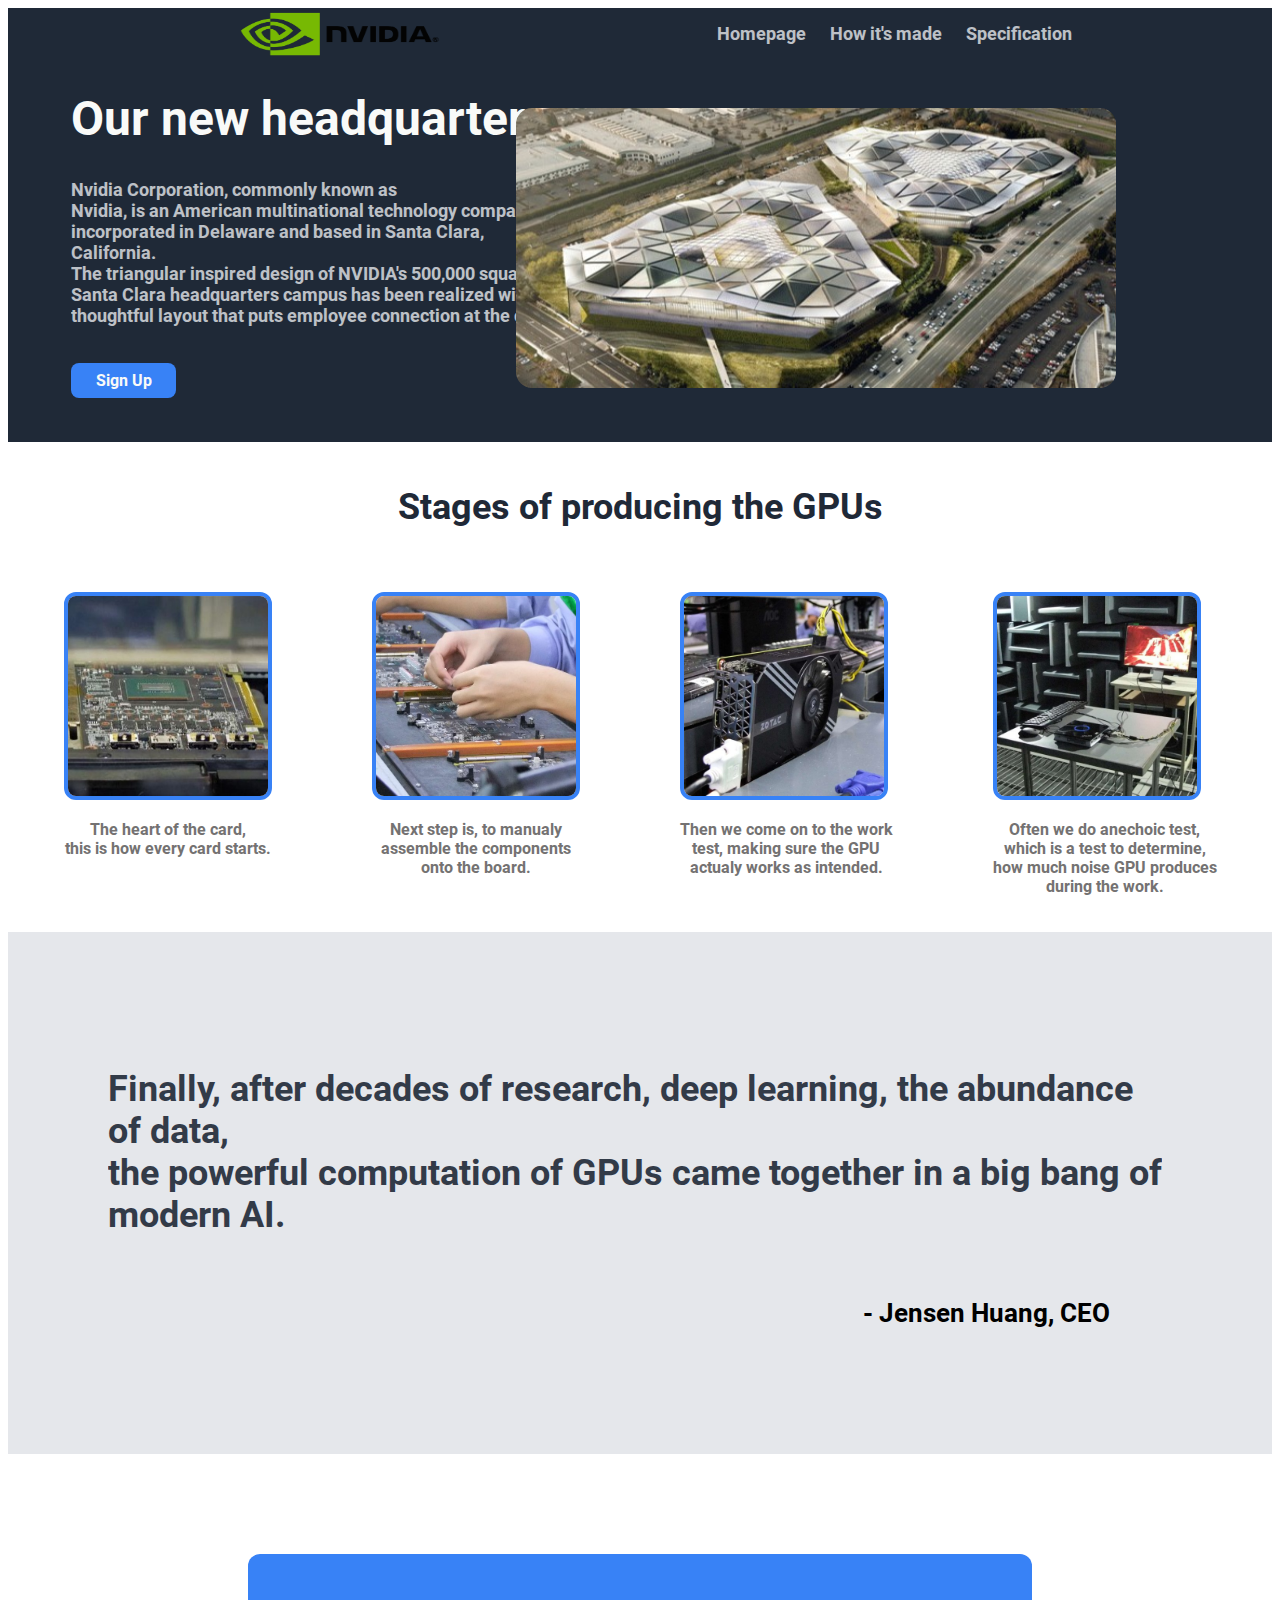
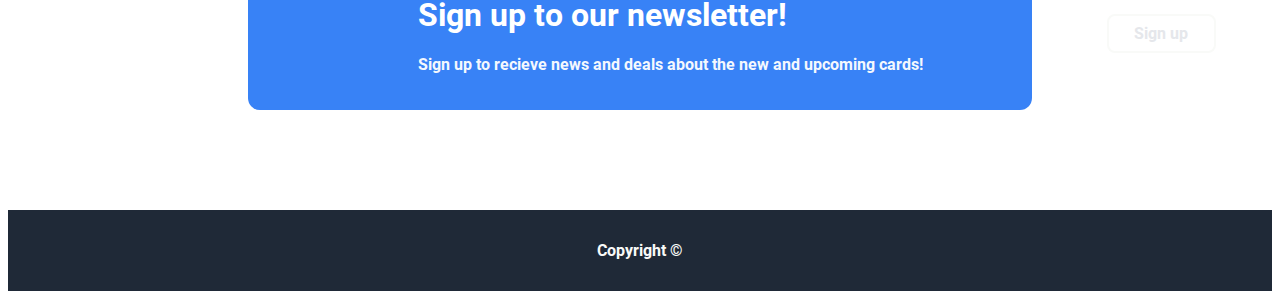
==== pages/how-its-made.html @ 54e4ecca "v2" ====
<!DOCTYPE html>
<html>
    <head>
        <meta charset="utf-8">
        <meta http-equiv="X-UA-Compatible" content="IE=edge">
        <title>How it's made</title>
        <meta name="description" content="">
        <meta name="viewport" content="width=device-width, initial-scale=1">
        <link rel="stylesheet" href="../css/style.css">
    </head>
    <body>
        <div class="header-section">
            <div class="header-navigation">
                <img class="company-logo" src="../images/nvidia logo.png" alt="nvidia company logo">
                <div class="header-nav-links">
                    <a class="link" href="../index.html">Homepage</a>
                    <a class="link" href="./how-its-made.html">How it's made</a>
                    <a class="link" href="./specification.html">Specification</a>
                </div>
            </div>
            <div class="him-header-text">
                <div class="him-header-main-text">
                    <h1 class="header-title">Our new headquarters</h1>
                    <p class="about-the-card">Nvidia Corporation, commonly known as<br>
                        Nvidia, is an American multinational technology company<br>
                        incorporated in Delaware and based in Santa Clara, California.<br>
                        The triangular inspired design of NVIDIA's 500,000 square foot <br>
                        Santa Clara headquarters campus has been realized with a <br>
                        thoughtful layout that puts employee connection at the core.</p><br>
                    <div class="header-button">
                        <a class="header-button-text">Sign Up</a>
                    </div>
                </div>
                <div class="him-header-image-box">
                    <img class="header-image" id="headquarters" src="../images/nvidia headquarters_555x293.jpeg" alt="Our Glorious RTX3090 Ti graphics card">
                </div>
            </div>
        </div>
        <div class="info-section">
            <h1 class="info-section-title">Stages of producing the GPUs</h1>
        </div>
        <div class="info-section-main">
            <div class="info-section-pictureboxes">
                <img class="info-section-picture" src="../images/the heart of the card.jpeg" alt="Picture of the bare board, showing it's processor">
                <p class="info-section-label">The heart of the card,<br>
                    this is how every card starts.</p>
            </div>
            <div class="info-section-pictureboxes">
                <img class="info-section-picture" src="../images/Manual component insertion.jpeg" alt="Picture of a worker manualy instaling components onto the board">
                <p class="info-section-label">Next step is, to manualy<br>
                    assemble the components<br>
                    onto the board.</p>
            </div>
            <div class="info-section-pictureboxes">
                <img class="info-section-picture" src="../images/Graphics card testing.jpeg" alt="Pictue of a GPU conected to the pc, for optimal work testing">
                <p class="info-section-label">Then we come on to the work<br>
                     test, making sure the GPU<br>
                    actualy works as intended.</p>
            </div>
            <div class="info-section-pictureboxes">
                <img class="info-section-picture" src="../images/Anechoic test chamber.jpeg" alt="Anechoic test chamber, to test how much noise the GPU produces">
                <p class="info-section-label">Often we do anechoic test,<br>
                    which is a test to determine,<br>
                    how much noise GPU produces<br>
                    during the work.<br></p>
            </div>
        </div>
        <div class="quote-section">
            <div class="quote-textbox">
                <p class="quote-text">Finally, after decades of research, deep learning, the abundance of data,<br>
                     the powerful computation of GPUs came together in a big bang of modern AI.<br></p>
            </div>
            <div class="quote-text-signature">
                <p>- Jensen Huang, CEO</p>
            </div>
        </div>
        <div class="newsletter-section">
            <div class="newsletter-text-section">
                <div class="newsletter-text">
                    <h1 class="newsletter-title">Sign up to our newsletter!</h1>
                    <p class="newsletter-paragraph">Sign up to recieve news and deals about the new and upcoming cards!</p>
                </div>
                <div class="newsletter-button">
                    <a class="newsletter-button-text">Sign up</a>
                </div>
            </div>
        </div>
        <div class="footer-section">
            <p class="footer-section-title">Copyright ©</p>
        </div>
    </body>
</html>
---- css/style.css ----
@font-face {
    font-family: 'Roboto';
    src: url(/fonts/Roboto-Bold.ttf) format('truetype');
}
@font-face {
    font-family: 'Roboto Italic';
    src: url(/fonts/Roboto-LightItalic.ttf) format('truetype');
}
* {
    font-family: 'Roboto', sans-serif;
}
.header-section {
    background-color: #1f2937;
}
.company-logo {
    left: 232px;
    position: relative;
    width: 200px;
    height: 50px;
}
.header-navigation{
    display: flex;
    justify-content: space-between;
    position: relative;
    align-items: center;
}
.header-nav-links {
    position: relative;
    right: 15%;
}
.link {
    opacity: 80%;
    font-size: 18px;
    color: #E5E7EB;
    text-decoration: none;
    padding: 10px;
}
.header-text {
    display: flex;
    padding-left: 5.3%;
    justify-content: space-around;
}
.header-title {
    font-size: 48px;
    font-weight: 900;
    color: #F9FAF8;
}
.about-the-card {
    opacity: 80%;
    font-size: 18px;
    color: #E5E7EB;
}
.header-image-box {
    position: relative;
    display: inline-block;
    padding: 50px;
    right: 135px;
}
.header-image {
    border-radius: 16px;
    height: 280px;
    width: 600px;
}
.header-button {
    display: flex;
    justify-content: center;
    align-items: center;
    position: relative;
    border-radius: 8px;
    background-color: #3882F6;
    height: 35px;
    width: 105px;
}
.header-button:hover {
    cursor: pointer;
}
.header-button-text {
    color: #F9FAF8;
}
.info-section {
    display: flex;
    justify-content: center;
}
.info-section-title {
    padding: 20px;
    font-size: 36px;
    color: #1F2937;
    font-weight: 900;
}
.info-section-main {
    display: flex;
    justify-content: center;
}
.info-section-pictureboxes {
    background-size: initial;
    margin: 20px 50px;
}
.info-section-picture {
    border-radius: 12px;
    border: 4px solid #3882F6;
    height: 200px;
    width: 200px;
}
.info-section-label {
    font-weight: 500;
    color: rgb(116, 114, 114);
    text-align: center;
}
.quote-section {
    padding: 100px;
    background-color: #E5E7EB;
}
.quote-textbox {
    justify-content: center;
    display: flex;
    position: relative;
    font-size: 36px;
    font-family: 'Roboto Italic';
    color: #1F2937;
    opacity: 90%;
}
.quote-text {
    position: relative;
    display: inline-block;
}
.quote-text-signature {
    margin-left: 71%;
    display: inline-block;
    position: relative;
    font-size: 26px;
    font-weight: 700;
}
.newsletter-section {
    margin-left: 140px;
    margin-right: 140px;
    padding: 100px;
    background-color: white;
}
.newsletter-text-section {
    border-radius: 12px;
    display: flex;
    color: white;
    background: #3882F6;
}
.newsletter-text {
    left: 150px;
    position: relative;
    padding: 20px;
    display: inline-block;
}
.newsletter-paragraph {
    opacity: 95%;
    font-weight: 500;
}
.newsletter-button {
    margin-top: 60px;
    left: 40%;
    display: flex;
    justify-content: center;
    align-items: center;
    position: relative;
    border-radius: 8px;
    height: 35px;
    width: 105px;
    border: 2px solid #F9FAF8;
}
.newsletter-button-text {
    color: #E5E7EB;
    font-weight: 500;
}
.newsletter-button:hover {
    cursor: pointer;
}
.footer-section {
    padding: 15px;
    background-color: #1F2937;
}
.footer-section-title {
    text-align: center;
    color: #F9FAF8;
}
#headquarters {
    border-radius: 16px;
}
.him-header-text {
    display: flex;
    padding-left: 5%;
    justify-content: space-around;
}
.him-header-image-box {
    position: relative;
    display: inline-block;
    padding: 50px;
    right: 106px;
}
.spec-header-text {
    display: flex;
    padding-left: 11%;
    justify-content: space-around; 
}
.spec-header-image-box {
    position: relative;
    display: inline-block;
    padding: 50px;
    right: 100px;
}
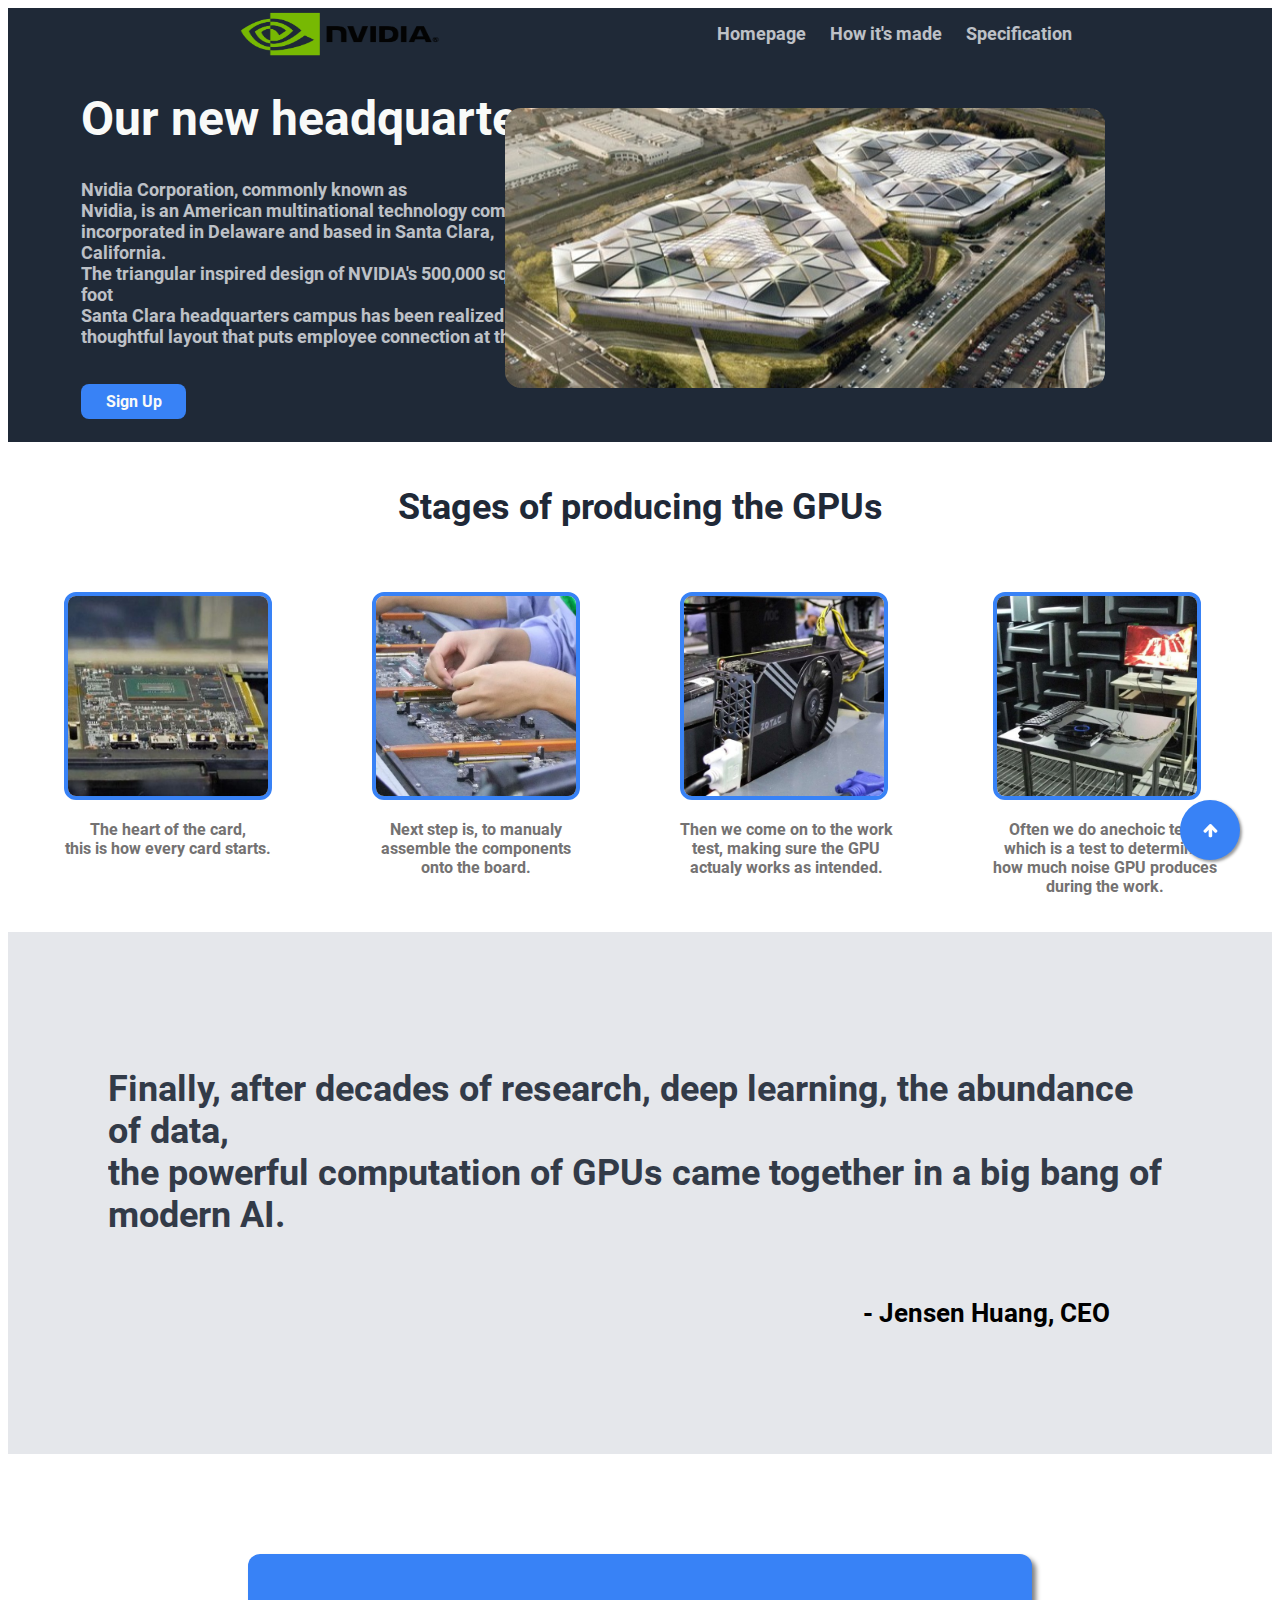
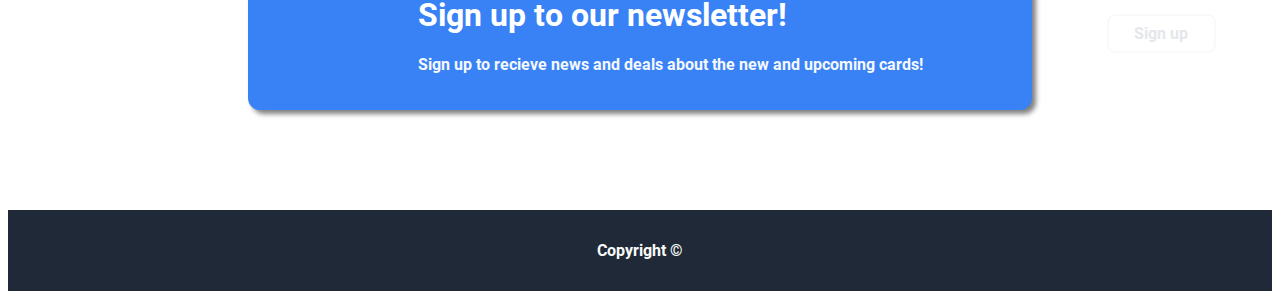
==== commit 0c1d142e: "v2 or v3, idfk anymore lol" ====
--- a/pages/how-its-made.html
+++ b/pages/how-its-made.html
@@ -7,9 +7,10 @@
         <meta name="description" content="">
         <meta name="viewport" content="width=device-width, initial-scale=1">
         <link rel="stylesheet" href="../css/style.css">
+        <link rel="stylesheet" href="../fonts/font-awesome-4.7.0/css/font-awesome.min.css">
     </head>
     <body>
-        <div class="header-section">
+        <div id="navigation" class="header-section">
             <div class="header-navigation">
                 <img class="company-logo" src="../images/nvidia logo.png" alt="nvidia company logo">
                 <div class="header-nav-links">
@@ -88,5 +89,8 @@
         <div class="footer-section">
             <p class="footer-section-title">Copyright ©</p>
         </div>
+        <a href="#navigation" class="float">
+            <p class="fa fa-arrow-up my-float"></p>
+        </a>
     </body>
 </html>--- a/css/style.css
+++ b/css/style.css
@@ -35,6 +35,10 @@
     text-decoration: none;
     padding: 10px;
 }
+.link:hover {
+    color: rgb(255, 255, 255);
+    opacity: 100%;
+}
 .header-text {
     display: flex;
     padding-left: 5.3%;
@@ -71,11 +75,12 @@
     height: 35px;
     width: 105px;
 }
-.header-button:hover {
-    cursor: pointer;
-}
 .header-button-text {
     color: #F9FAF8;
+}
+.header-button:hover {
+    box-shadow: 2px 2px 3px rgb(206, 204, 204);
+    cursor: pointer;
 }
 .info-section {
     display: flex;
@@ -141,6 +146,7 @@
     display: flex;
     color: white;
     background: #3882F6;
+    box-shadow: 4px 4px 5px gray;
 }
 .newsletter-text {
     left: 150px;
@@ -163,12 +169,12 @@
     height: 35px;
     width: 105px;
     border: 2px solid #F9FAF8;
-}
-.newsletter-button-text {
     color: #E5E7EB;
     font-weight: 500;
 }
 .newsletter-button:hover {
+    color: #3882F6;
+    background-color: #F9FAF8;
     cursor: pointer;
 }
 .footer-section {
@@ -184,14 +190,14 @@
 }
 .him-header-text {
     display: flex;
-    padding-left: 5%;
+    padding-left: 5.8%;
     justify-content: space-around;
 }
 .him-header-image-box {
     position: relative;
     display: inline-block;
     padding: 50px;
-    right: 106px;
+    right: 117px;
 }
 .spec-header-text {
     display: flex;
@@ -203,4 +209,19 @@
     display: inline-block;
     padding: 50px;
     right: 100px;
+}
+.float {
+    position:fixed;
+    width:60px;
+    height:60px;
+    bottom:40px;
+    right:40px;
+    background-color: #3882F6;
+    color:#FFF;
+    border-radius:50px;
+    text-align:center;
+    box-shadow: 2px 2px 3px #999;
+}
+.my-float{
+	margin-top:22px;
 }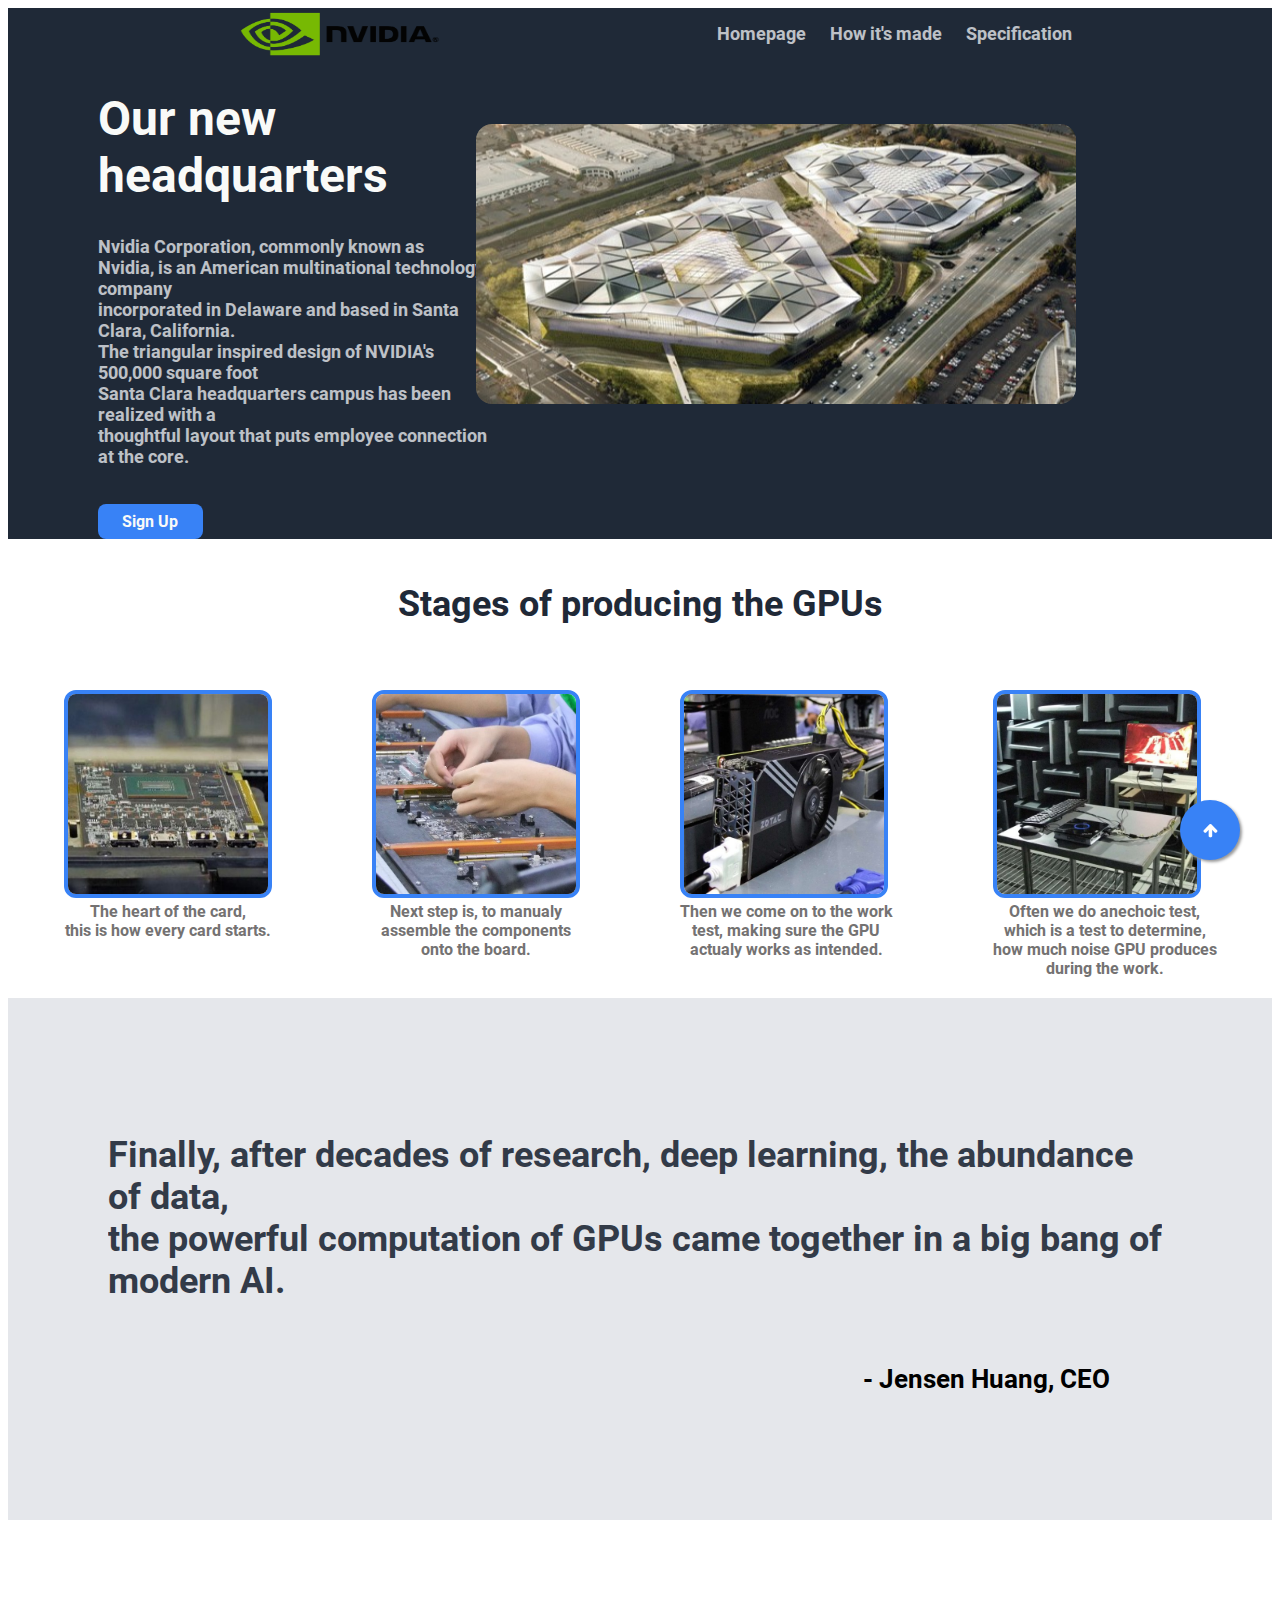
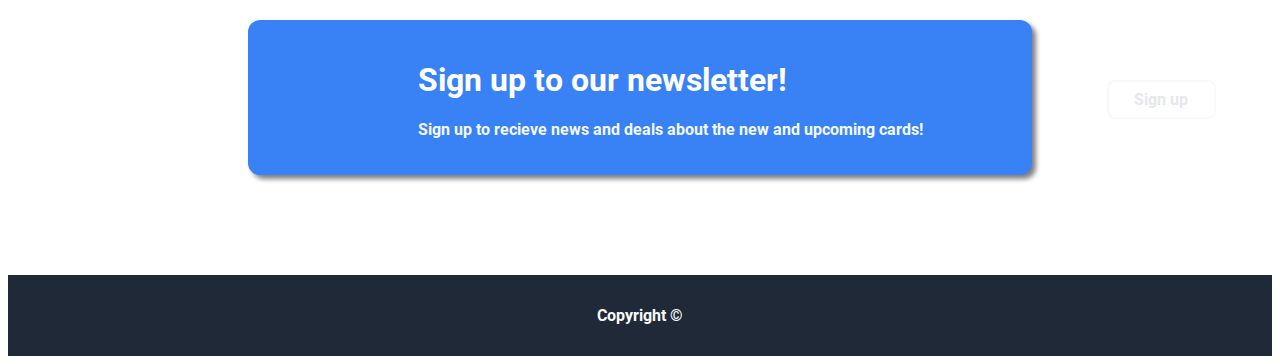
==== commit bb34220d: "Fixing stuff" ====
--- a/pages/how-its-made.html
+++ b/pages/how-its-made.html
@@ -10,15 +10,15 @@
         <link rel="stylesheet" href="../fonts/font-awesome-4.7.0/css/font-awesome.min.css">
     </head>
     <body>
-        <div id="navigation" class="header-section">
-            <div class="header-navigation">
+        <section id="navigation" class="header-section">
+            <nav class="header-navigation">
                 <img class="company-logo" src="../images/nvidia logo.png" alt="nvidia company logo">
-                <div class="header-nav-links">
+                <nav class="header-nav-links">
                     <a class="link" href="../index.html">Homepage</a>
                     <a class="link" href="./how-its-made.html">How it's made</a>
                     <a class="link" href="./specification.html">Specification</a>
-                </div>
-            </div>
+                </nav>
+            </nav>
             <div class="him-header-text">
                 <div class="him-header-main-text">
                     <h1 class="header-title">Our new headquarters</h1>
@@ -32,41 +32,41 @@
                         <a class="header-button-text">Sign Up</a>
                     </div>
                 </div>
-                <div class="him-header-image-box">
+                <figure class="him-header-image-box">
                     <img class="header-image" id="headquarters" src="../images/nvidia headquarters_555x293.jpeg" alt="Our Glorious RTX3090 Ti graphics card">
-                </div>
+                </figure>
             </div>
-        </div>
+        </section>
         <div class="info-section">
             <h1 class="info-section-title">Stages of producing the GPUs</h1>
         </div>
-        <div class="info-section-main">
-            <div class="info-section-pictureboxes">
+        <section class="info-section-main">
+            <figure class="info-section-pictureboxes">
                 <img class="info-section-picture" src="../images/the heart of the card.jpeg" alt="Picture of the bare board, showing it's processor">
-                <p class="info-section-label">The heart of the card,<br>
-                    this is how every card starts.</p>
-            </div>
-            <div class="info-section-pictureboxes">
+                <figcaption class="info-section-label">The heart of the card,<br>
+                    this is how every card starts.</figcaption>
+            </figure>
+            <figure class="info-section-pictureboxes">
                 <img class="info-section-picture" src="../images/Manual component insertion.jpeg" alt="Picture of a worker manualy instaling components onto the board">
-                <p class="info-section-label">Next step is, to manualy<br>
+                <figcaption class="info-section-label">Next step is, to manualy<br>
                     assemble the components<br>
-                    onto the board.</p>
-            </div>
-            <div class="info-section-pictureboxes">
+                    onto the board.</figcaption>
+            </figure>
+            <figure class="info-section-pictureboxes">
                 <img class="info-section-picture" src="../images/Graphics card testing.jpeg" alt="Pictue of a GPU conected to the pc, for optimal work testing">
-                <p class="info-section-label">Then we come on to the work<br>
+                <figcaption class="info-section-label">Then we come on to the work<br>
                      test, making sure the GPU<br>
-                    actualy works as intended.</p>
-            </div>
-            <div class="info-section-pictureboxes">
+                    actualy works as intended.</figcaption>
+            </figure>
+            <dfigure class="info-section-pictureboxes">
                 <img class="info-section-picture" src="../images/Anechoic test chamber.jpeg" alt="Anechoic test chamber, to test how much noise the GPU produces">
-                <p class="info-section-label">Often we do anechoic test,<br>
+                <figcaption class="info-section-label">Often we do anechoic test,<br>
                     which is a test to determine,<br>
                     how much noise GPU produces<br>
-                    during the work.<br></p>
-            </div>
-        </div>
-        <div class="quote-section">
+                    during the work.<br></figcaption>
+            </figure>
+        </section>
+        <section class="quote-section">
             <div class="quote-textbox">
                 <p class="quote-text">Finally, after decades of research, deep learning, the abundance of data,<br>
                      the powerful computation of GPUs came together in a big bang of modern AI.<br></p>
@@ -74,8 +74,8 @@
             <div class="quote-text-signature">
                 <p>- Jensen Huang, CEO</p>
             </div>
-        </div>
-        <div class="newsletter-section">
+        </section>
+        <section class="newsletter-section">
             <div class="newsletter-text-section">
                 <div class="newsletter-text">
                     <h1 class="newsletter-title">Sign up to our newsletter!</h1>
@@ -85,10 +85,10 @@
                     <a class="newsletter-button-text">Sign up</a>
                 </div>
             </div>
-        </div>
-        <div class="footer-section">
+        </section>
+        <footer class="footer-section">
             <p class="footer-section-title">Copyright ©</p>
-        </div>
+        </footer>
         <a href="#navigation" class="float">
             <p class="fa fa-arrow-up my-float"></p>
         </a>
--- a/css/style.css
+++ b/css/style.css
@@ -41,7 +41,7 @@
 }
 .header-text {
     display: flex;
-    padding-left: 5.3%;
+    padding-left: 7%;
     justify-content: space-around;
 }
 .header-title {
@@ -58,7 +58,7 @@
     position: relative;
     display: inline-block;
     padding: 50px;
-    right: 135px;
+    right: 100px;
 }
 .header-image {
     border-radius: 16px;
@@ -99,6 +99,8 @@
 .info-section-pictureboxes {
     background-size: initial;
     margin: 20px 50px;
+    scale: 1;
+    transition: transform linear 300ms;
 }
 .info-section-picture {
     border-radius: 12px;
@@ -190,25 +192,25 @@
 }
 .him-header-text {
     display: flex;
-    padding-left: 5.8%;
+    padding-left: 7.1%;
     justify-content: space-around;
 }
 .him-header-image-box {
     position: relative;
     display: inline-block;
     padding: 50px;
-    right: 117px;
+    right: 106px;
 }
 .spec-header-text {
     display: flex;
-    padding-left: 11%;
+    padding-left: 12%;
     justify-content: space-around; 
 }
 .spec-header-image-box {
     position: relative;
     display: inline-block;
     padding: 50px;
-    right: 100px;
+    right: 88px;
 }
 .float {
     position:fixed;
@@ -224,4 +226,10 @@
 }
 .my-float{
 	margin-top:22px;
+}
+.float:hover {
+    color: yellow;
+}
+.info-section-pictureboxes:hover {
+    transform: scale(1.25);
 }